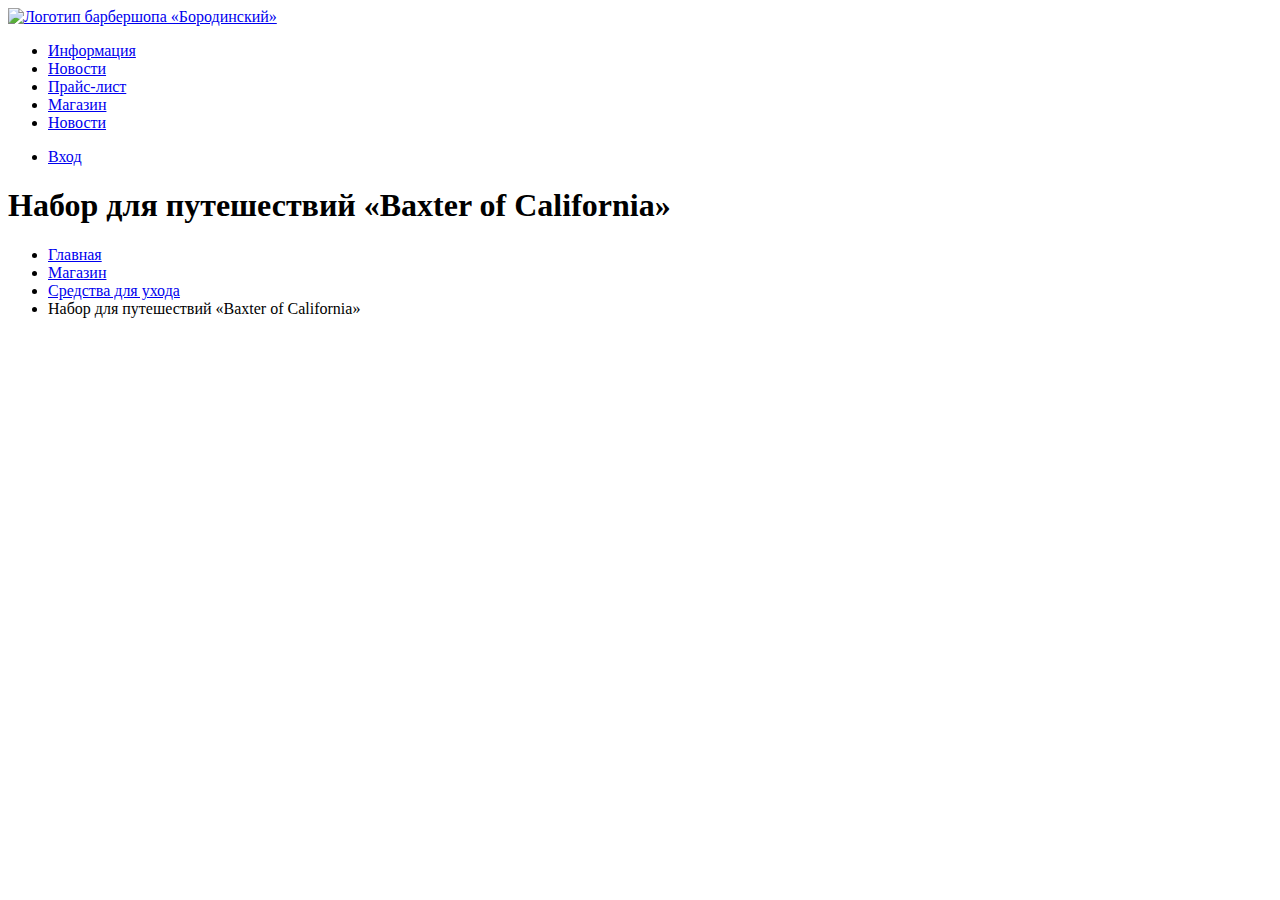
==== catalog-item.html @ afb242f7 "Add main and breadcrumbs" ====
<!DOCTYPE html>
<html lang="ru">
  <head>
    <meta charset="utf-8">
    <title>HTML Academy: Барбершоп</title>
  </head>
  <body>
    <header class="main-header">
        <nav class="main-navigation">
          <a class="main-header-logo" href="index.html">
            <img src="img/index-logo.svg" width="111" height="24" alt="Логотип
            барбершопа  «Бородинский»">
          </a>
          <div class="main-navigation-wrapper">
            <div class="container">
              <ul class="site-navigation">
                <li><a href="info.html">Информация</a></li>
                <li><a href="news.html">Новости</a></li>
                <li><a href="price.html">Прайс-лист</a></li>
                <li class="site-navigation-current"><a href="catalog.html">Магазин</a></li>
                <li><a href="contacts.html">Новости</a></li>
              </ul>
              <ul class="user-navigation">
                <li><a class="login-link" href="login.html">Вход</a></li>
              </ul>
            </div>
          </div>  
        </nav>
      </header>
    <main class="container">
        <h1 class="page-title">Набор для путешествий «Baxter of California»</h1>
        <ul class="breadcrumbs">
          <li><a href="index-html">Главная</a></li>
          <li><a href="#">Магазин</a></li>
          <li><a href="#">Средства для ухода</a></li>
          <li class="breadcrumbs-curent">Набор для путешествий
             «Baxter of California»</li>
        </ul>
</html>
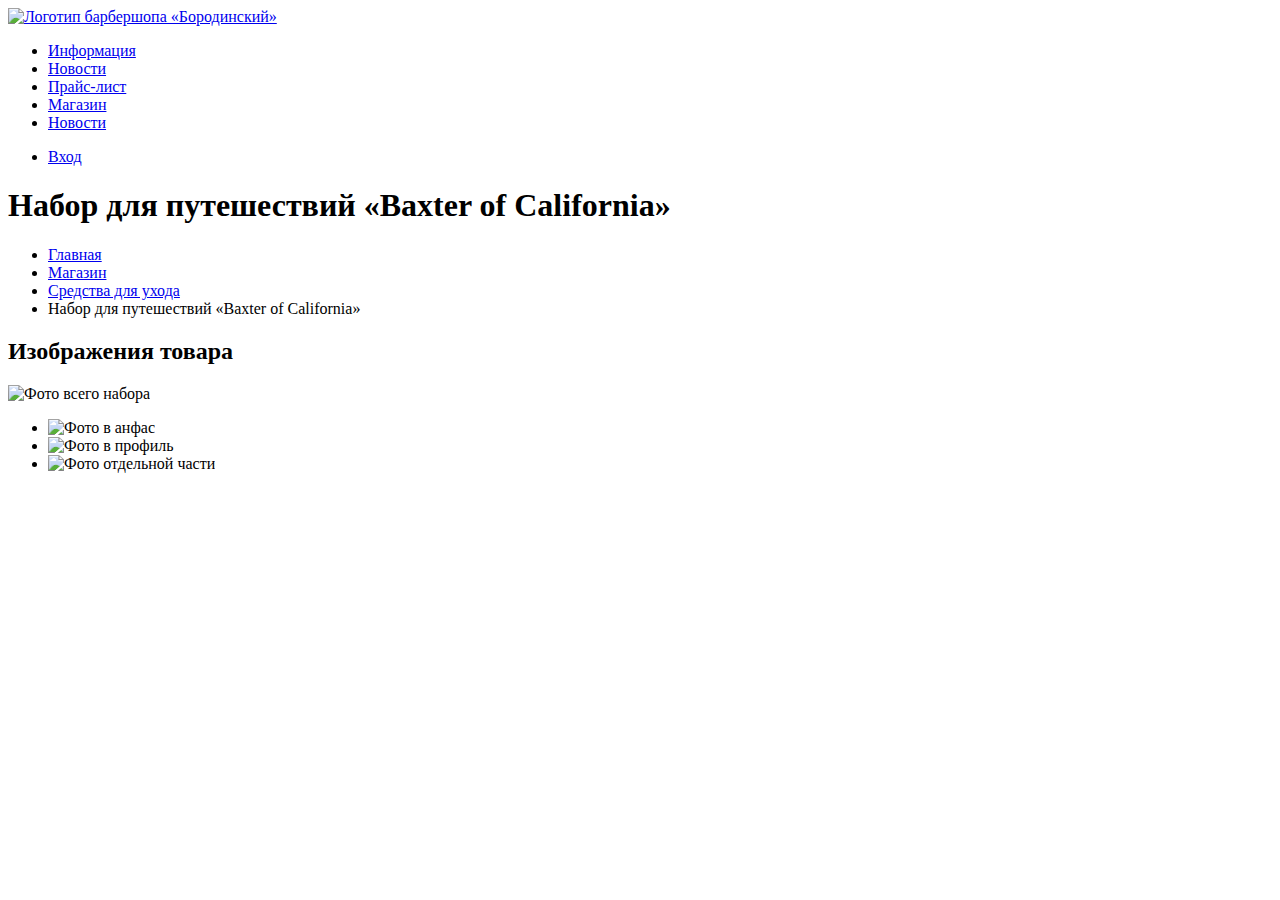
==== commit 5b80cdbd: "Add section priduct photos" ====
--- a/catalog-item.html
+++ b/catalog-item.html
@@ -36,4 +36,19 @@
           <li class="breadcrumbs-curent">Набор для путешествий
              «Baxter of California»</li>
         </ul>
+        <section class="product-photos">
+          <h2 class="visually-hidden">Изображения товара</h2>
+          <p class="priduct-photo-full">
+            <img src="img/product-big.jpg" width="460" height="498"
+            alt="Фото всего набора">
+          </p>
+          <ul class="priduct-photo-preview">
+            <li><img src="img/product-small-1.jpg" width="140" height="149"
+              alt="Фото в анфас"></li>
+            <li><img src="img/product-small-2.jpg" width="140" height="149"
+              alt="Фото в профиль"></li>
+            <li><img src="img/product-small-3.jpg" width="140" height="149" 
+              alt="Фото отдельной части"></li>
+          </ul>
+        </section>
 </html>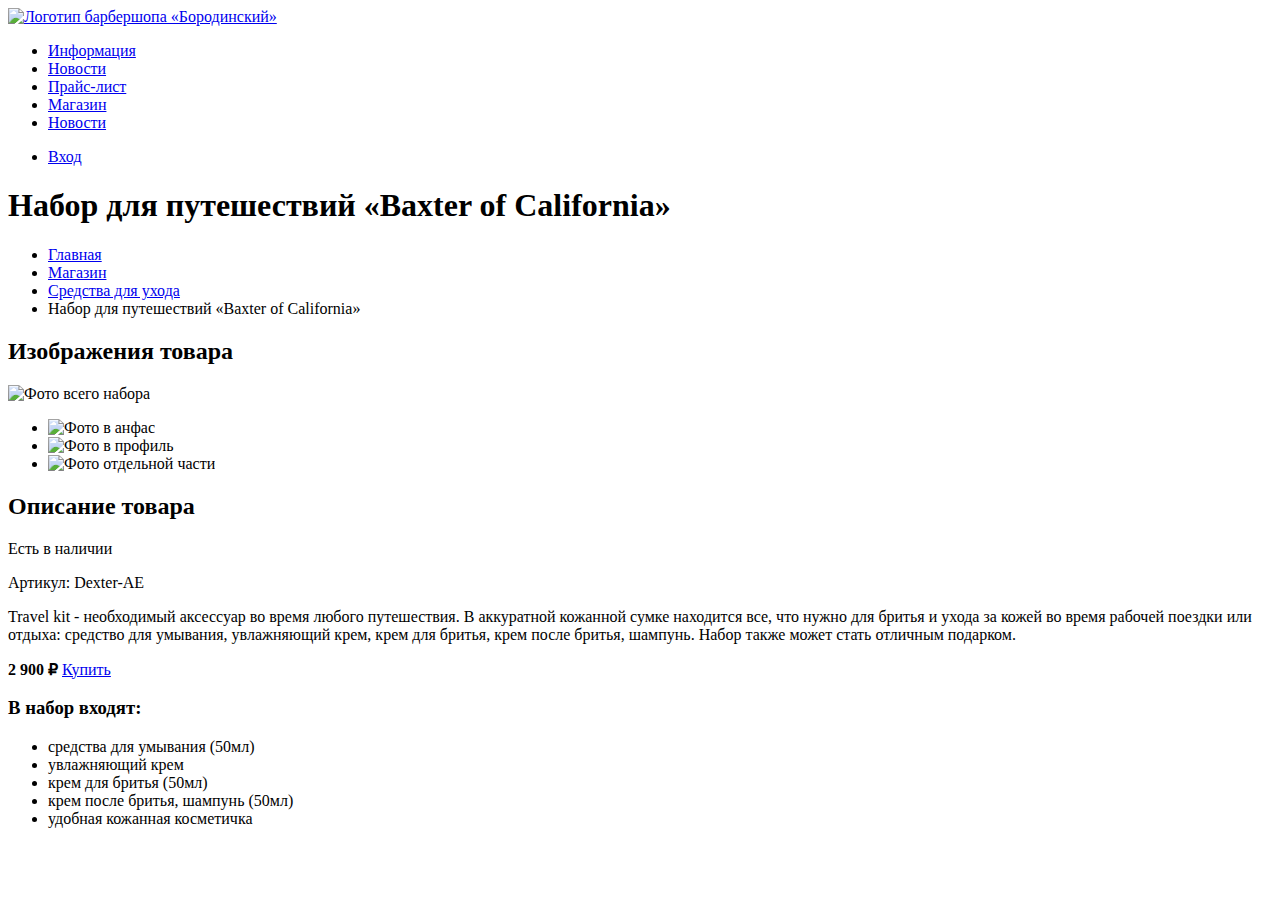
==== commit 6b6af195: "Add section product info" ====
--- a/catalog-item.html
+++ b/catalog-item.html
@@ -51,4 +51,27 @@
               alt="Фото отдельной части"></li>
           </ul>
         </section>
+        <section class="product-info">
+          <h2 class="visually-hidden">Описание товара</h2>
+          <p class="product-availability">Есть в наличии</p>
+          <p class="product-article">Артикул: Dexter-AE</p>
+          <p class="product-text">Travel kit - необходимый аксессуар во время любого путешествия.
+          В аккуратной кожанной сумке находится все, что нужно для бритья
+          и ухода за кожей во время рабочей поездки или отдыха: средство для 
+          умывания, увлажняющий крем, крем для бритья, крем после бритья,
+          шампунь. Набор также может стать отличным подарком.</p>
+          <p class="product-price">
+            <b>2 900 ₽</b>
+            <a class="button" href="#">Купить</a>
+          </p>
+          <h3>В набор входят:</h3>
+          <ul>
+            <li>средства для умывания (50мл)</li>
+            <li>увлажняющий крем</li>
+            <li>крем для бритья (50мл)</li>
+            <li>крем после бритья, шампунь (50мл)</li>
+            <li>удобная кожанная косметичка</li>
+          </ul>  
+        </section>
+    </main>
 </html>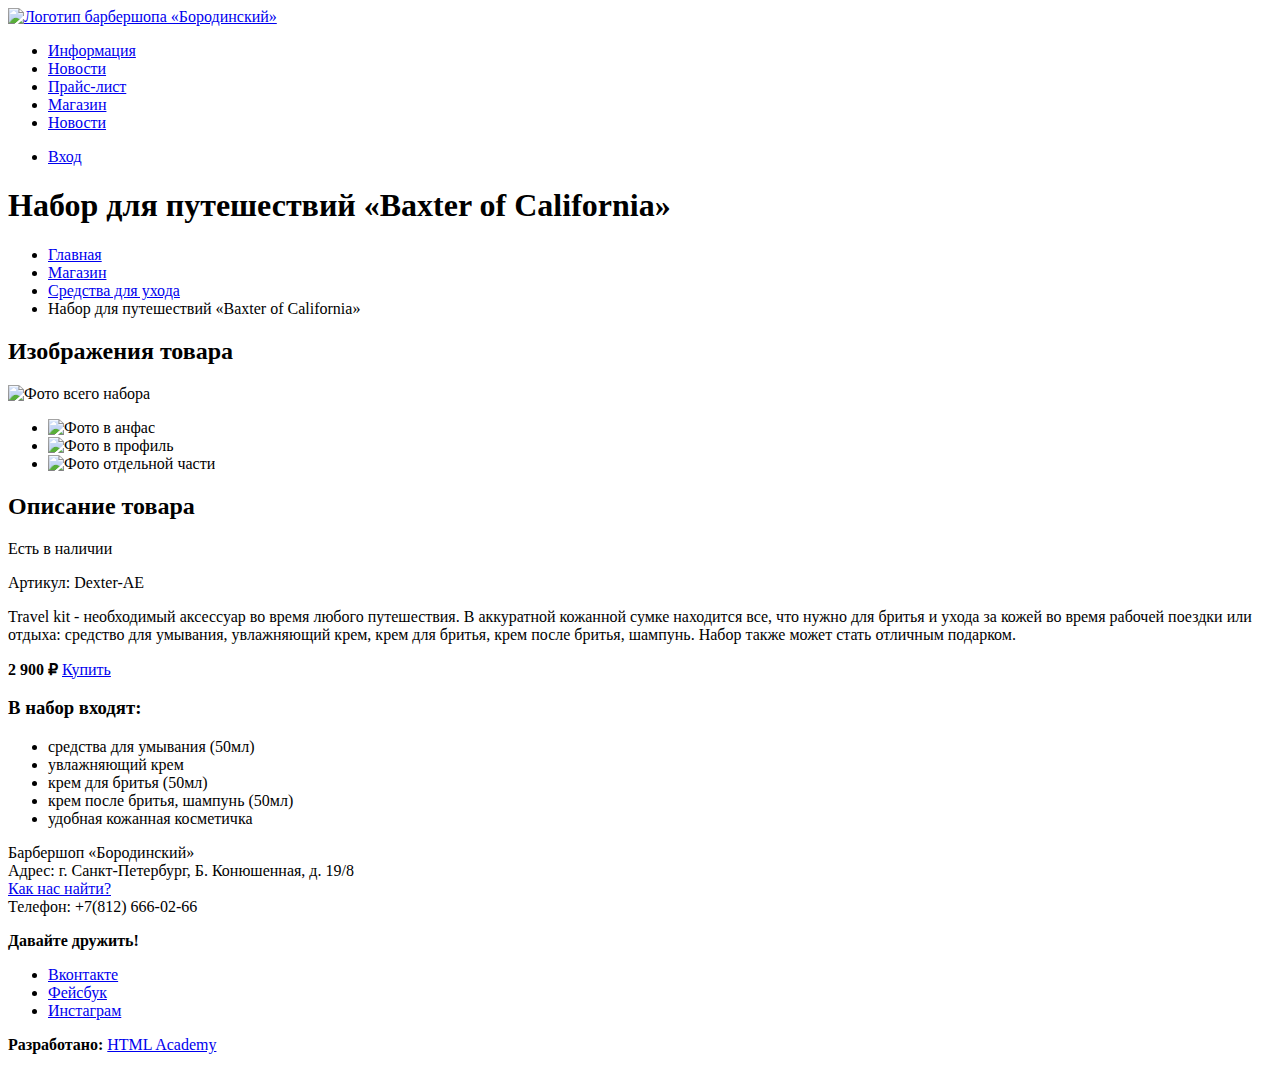
==== commit a2f7cd95: "Add footer" ====
--- a/catalog-item.html
+++ b/catalog-item.html
@@ -74,4 +74,24 @@
           </ul>  
         </section>
     </main>
+    <footer class="main-footer">
+        <p class="footer-contacts">
+            Барбершоп «Бородинский»<br>
+            Адрес: г. Санкт-Петербург, Б. Конюшенная, д. 19/8<br>
+            <a href="map.html">Как нас найти?</a><br>
+            Телефон: +7(812) 666-02-66
+        </p>
+        <div class="footer-social">
+          <b>Давайте дружить!</b>
+          <ul>
+            <li><a class="social-button" href="#">Вконтакте</a></li>
+            <li><a class="social-button" href="#">Фейсбук</a></li>
+            <li><a class="social-button" href="#">Инстаграм</a></li>
+          </ul>
+        </div>
+        <p class="footer-copyright">
+          <b>Разработано:</b>
+          <a class="button" href="http://htmlacademy.ru">HTML Academy</a>
+        </p>
+      </footer>
 </html>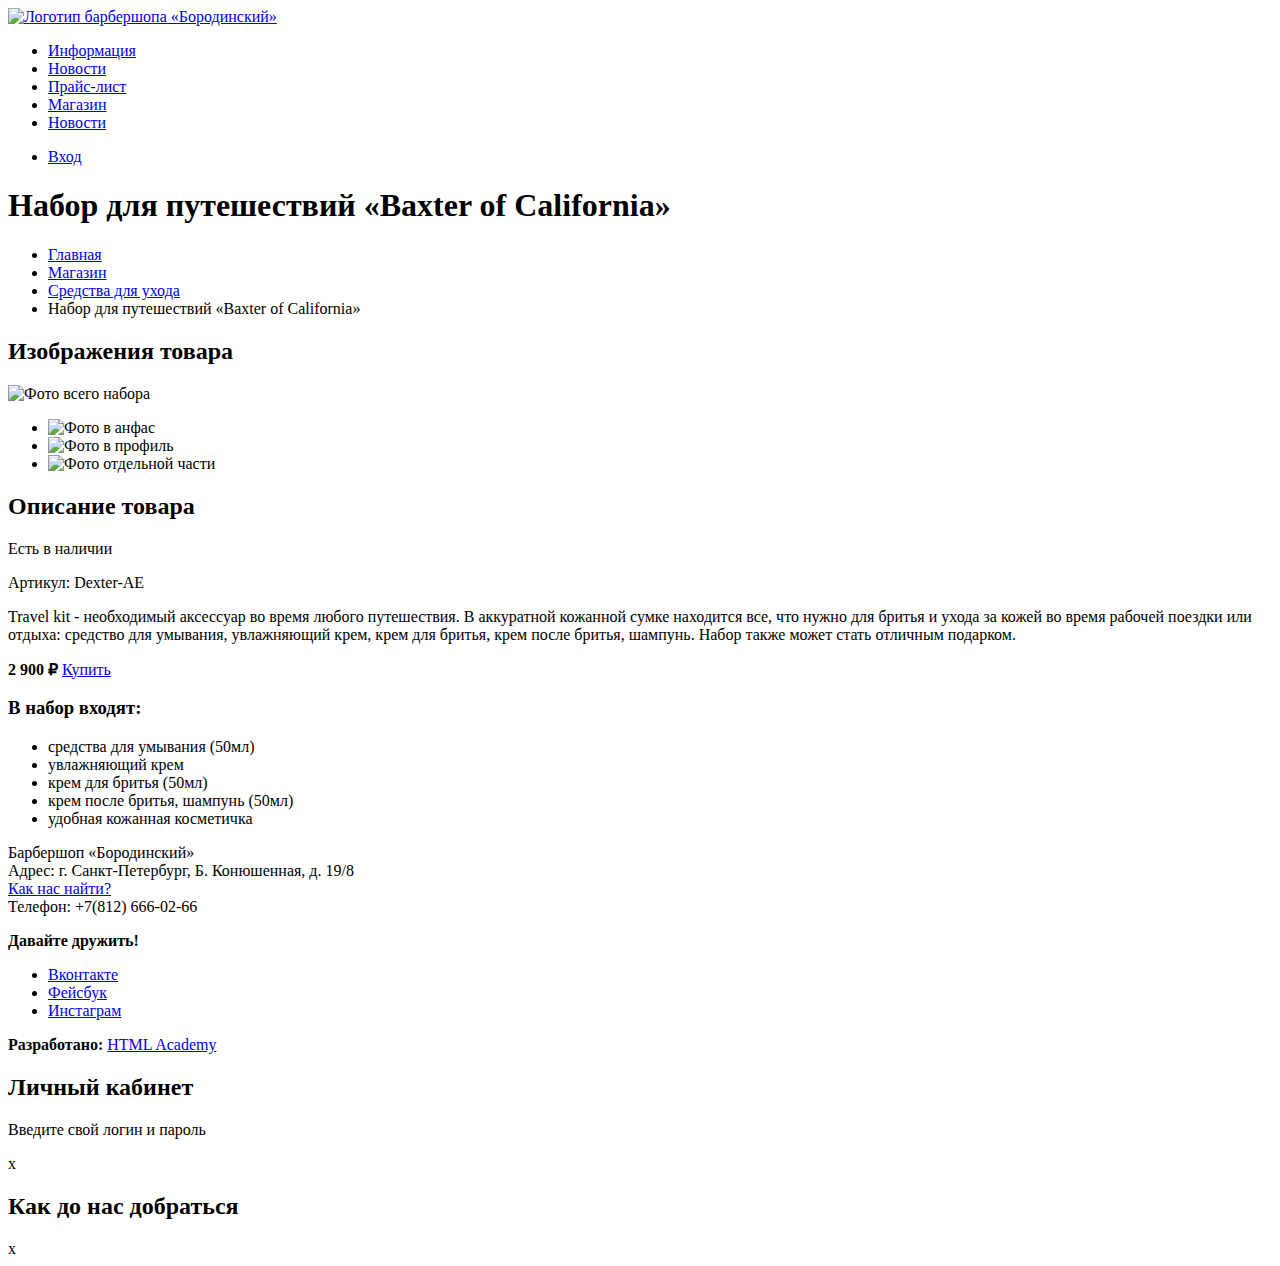
==== commit e675b73c: "Add section modal login and map" ====
--- a/catalog-item.html
+++ b/catalog-item.html
@@ -94,4 +94,15 @@
           <a class="button" href="http://htmlacademy.ru">HTML Academy</a>
         </p>
       </footer>
+      <section class="modal modal-login">
+          <h2>Личный кабинет</h2>
+          <p>Введите свой логин и пароль</p>
+            <!--Форма  -->
+            <span class="modal modal-close">x</span>
+        </section> 
+        <section class="modal modal-map">
+          <h2 class="visually-hidden">Как до нас добраться</h2>
+          <span class="modal modal-close">x</span>
+        </section>
+  </body>
 </html>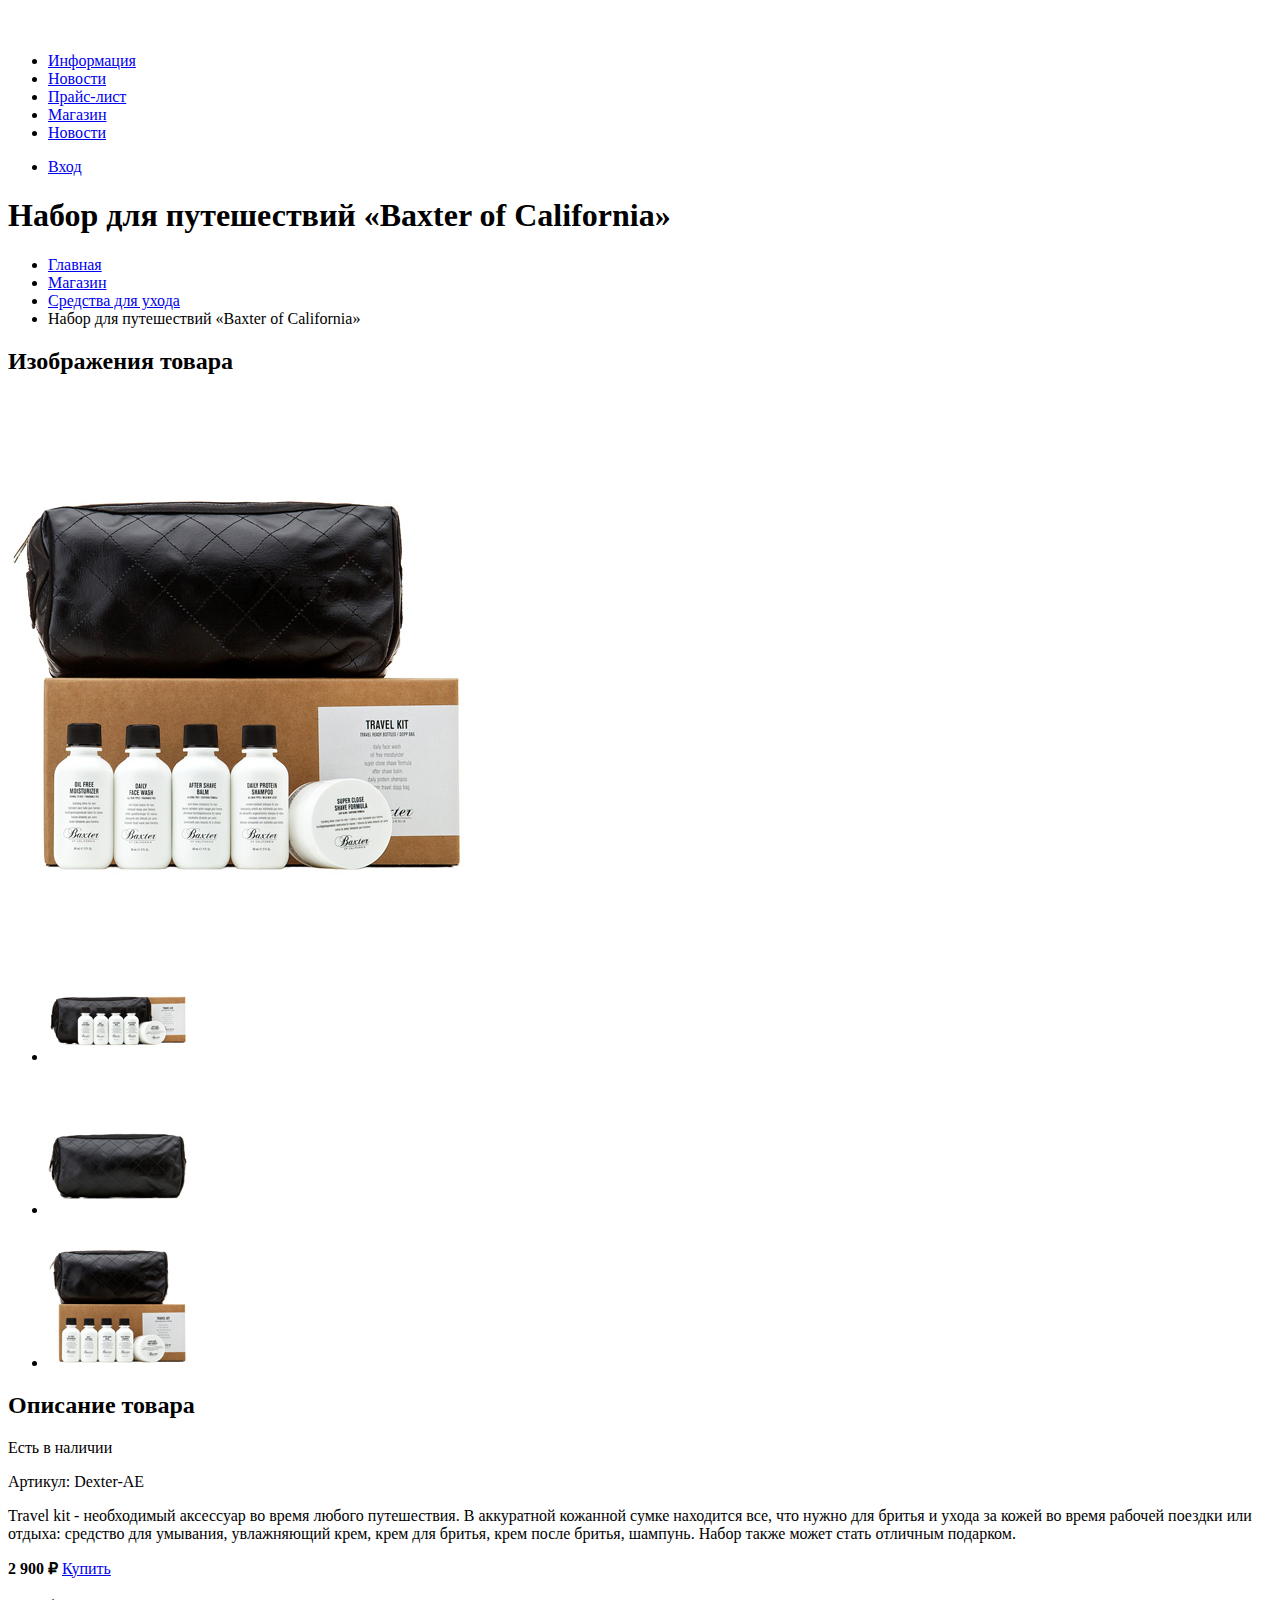
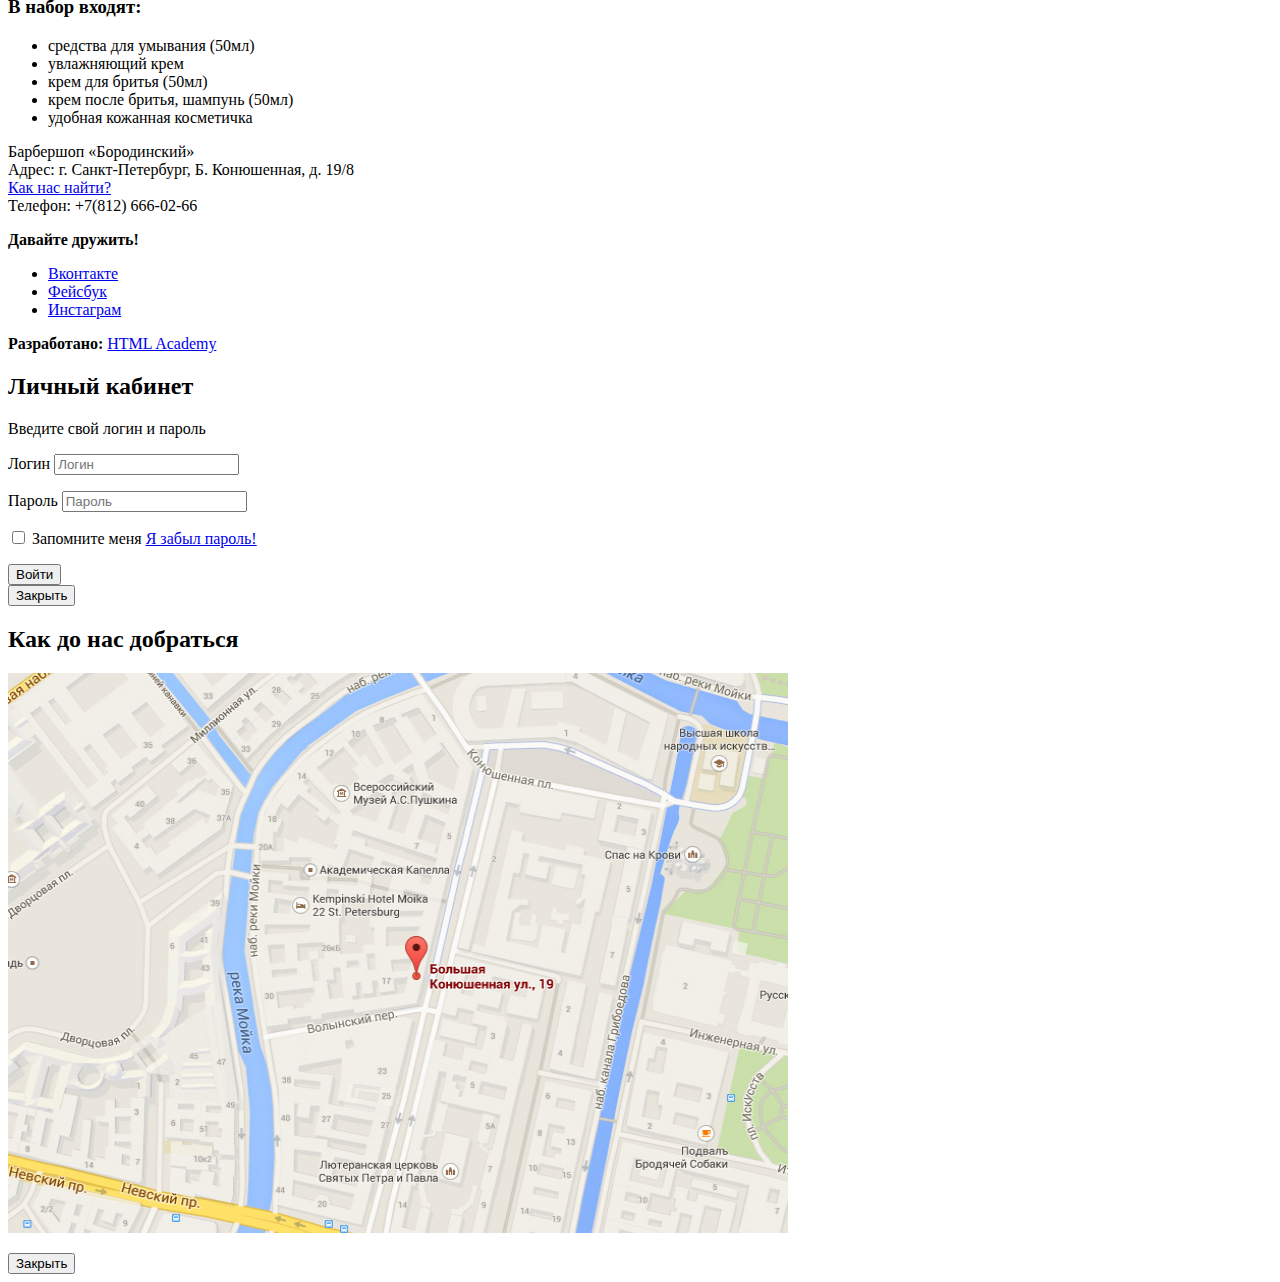
==== commit a32d88a2: "Add forms and labels" ====
--- a/catalog-item.html
+++ b/catalog-item.html
@@ -6,103 +6,123 @@
   </head>
   <body>
     <header class="main-header">
-        <nav class="main-navigation">
-          <a class="main-header-logo" href="index.html">
-            <img src="img/index-logo.svg" width="111" height="24" alt="Логотип
-            барбершопа  «Бородинский»">
-          </a>
-          <div class="main-navigation-wrapper">
-            <div class="container">
-              <ul class="site-navigation">
-                <li><a href="info.html">Информация</a></li>
-                <li><a href="news.html">Новости</a></li>
-                <li><a href="price.html">Прайс-лист</a></li>
-                <li class="site-navigation-current"><a href="catalog.html">Магазин</a></li>
-                <li><a href="contacts.html">Новости</a></li>
-              </ul>
-              <ul class="user-navigation">
-                <li><a class="login-link" href="login.html">Вход</a></li>
-              </ul>
-            </div>
-          </div>  
-        </nav>
-      </header>
+      <nav class="main-navigation">
+        <a class="main-header-logo" href="index.html">
+          <img src="img/index-logo.svg" width="111" height="24" alt="Логотип
+           барбершопа  «Бородинский»">
+        </a>
+        <ul class="site-navigation">
+          <li><a href="info.html">Информация</a></li>
+          <li><a href="news.html">Новости</a></li>
+          <li><a href="price.html">Прайс-лист</a></li>
+          <li class="site-navigation-current"><a href="catalog.html">Магазин</a></li>
+          <li><a href="contacts.html">Новости</a></li>
+        </ul>
+        <ul class="user=navigation">
+          <li>
+            <a class="login-link" href="login.html">Вход</a>
+          </li>
+        </ul>
+      </nav>
+    </header>
     <main class="container">
-        <h1 class="page-title">Набор для путешествий «Baxter of California»</h1>
-        <ul class="breadcrumbs">
-          <li><a href="index-html">Главная</a></li>
-          <li><a href="#">Магазин</a></li>
-          <li><a href="#">Средства для ухода</a></li>
-          <li class="breadcrumbs-curent">Набор для путешествий
-             «Baxter of California»</li>
+      <h1 class="page-title">Набор для путешествий «Baxter of California»</h1>
+      <ul class="breadcrumbs">
+        <li><a href="index-html">Главная</a></li>
+        <li><a href="#">Магазин</a></li>
+        <li><a href="#">Средства для ухода</a></li>
+        <li class="breadcrumbs-curent">Набор для путешествий
+            «Baxter of California»</li>
+      </ul>
+      <section class="product-photos">
+        <h2 class="visually-hidden">Изображения товара</h2>
+        <p class="priduct-photo-full">
+          <img src="img/product-big.jpg" width="460" height="498"
+          alt="Фото всего набора">
+        </p>
+        <ul class="priduct-photo-preview">
+          <li><img src="img/product-small-1.jpg" width="140" height="149"
+            alt="Фото в анфас"></li>
+          <li><img src="img/product-small-2.jpg" width="140" height="149"
+            alt="Фото в профиль"></li>
+          <li><img src="img/product-small-3.jpg" width="140" height="149" 
+            alt="Фото отдельной части"></li>
         </ul>
-        <section class="product-photos">
-          <h2 class="visually-hidden">Изображения товара</h2>
-          <p class="priduct-photo-full">
-            <img src="img/product-big.jpg" width="460" height="498"
-            alt="Фото всего набора">
-          </p>
-          <ul class="priduct-photo-preview">
-            <li><img src="img/product-small-1.jpg" width="140" height="149"
-              alt="Фото в анфас"></li>
-            <li><img src="img/product-small-2.jpg" width="140" height="149"
-              alt="Фото в профиль"></li>
-            <li><img src="img/product-small-3.jpg" width="140" height="149" 
-              alt="Фото отдельной части"></li>
-          </ul>
-        </section>
-        <section class="product-info">
-          <h2 class="visually-hidden">Описание товара</h2>
-          <p class="product-availability">Есть в наличии</p>
-          <p class="product-article">Артикул: Dexter-AE</p>
-          <p class="product-text">Travel kit - необходимый аксессуар во время любого путешествия.
-          В аккуратной кожанной сумке находится все, что нужно для бритья
-          и ухода за кожей во время рабочей поездки или отдыха: средство для 
-          умывания, увлажняющий крем, крем для бритья, крем после бритья,
-          шампунь. Набор также может стать отличным подарком.</p>
-          <p class="product-price">
-            <b>2 900 ₽</b>
-            <a class="button" href="#">Купить</a>
-          </p>
-          <h3>В набор входят:</h3>
-          <ul>
-            <li>средства для умывания (50мл)</li>
-            <li>увлажняющий крем</li>
-            <li>крем для бритья (50мл)</li>
-            <li>крем после бритья, шампунь (50мл)</li>
-            <li>удобная кожанная косметичка</li>
-          </ul>  
-        </section>
+      </section>
+      <section class="product-info">
+        <h2 class="visually-hidden">Описание товара</h2>
+        <p class="product-availability">Есть в наличии</p>
+        <p class="product-article">Артикул: Dexter-AE</p>
+        <p class="product-text">Travel kit - необходимый аксессуар во время любого путешествия.
+        В аккуратной кожанной сумке находится все, что нужно для бритья
+        и ухода за кожей во время рабочей поездки или отдыха: средство для 
+        умывания, увлажняющий крем, крем для бритья, крем после бритья,
+        шампунь. Набор также может стать отличным подарком.</p>
+        <p class="product-price">
+          <b>2 900 ₽</b>
+          <a class="button" href="#">Купить</a>
+        </p>
+        <h3>В набор входят:</h3>
+        <ul>
+          <li>средства для умывания (50мл)</li>
+          <li>увлажняющий крем</li>
+          <li>крем для бритья (50мл)</li>
+          <li>крем после бритья, шампунь (50мл)</li>
+          <li>удобная кожанная косметичка</li>
+        </ul>  
+      </section>
     </main>
     <footer class="main-footer">
-        <p class="footer-contacts">
-            Барбершоп «Бородинский»<br>
-            Адрес: г. Санкт-Петербург, Б. Конюшенная, д. 19/8<br>
-            <a href="map.html">Как нас найти?</a><br>
-            Телефон: +7(812) 666-02-66
+      <p class="footer-contacts">
+          Барбершоп «Бородинский»<br>
+          Адрес: г. Санкт-Петербург, Б. Конюшенная, д. 19/8<br>
+          <a href="map.html">Как нас найти?</a><br>
+          Телефон: +7(812) 666-02-66
+      </p>
+      <div class="footer-social">
+        <b>Давайте дружить!</b>
+        <ul>
+          <li><a class="social-button" href="#">Вконтакте</a></li>
+          <li><a class="social-button" href="#">Фейсбук</a></li>
+          <li><a class="social-button" href="#">Инстаграм</a></li>
+        </ul>
+      </div>
+      <p class="footer-copyright">
+        <b>Разработано:</b>
+        <a class="button" href="http://htmlacademy.ru">HTML Academy</a>
+      </p>
+    </footer>
+    <section class="modal modal-login">
+      <h2>Личный кабинет</h2>
+      <p>Введите свой логин и пароль</p>
+      <form class="login-form" action="https://echo.htmlacademy.ru" method="post">
+        <p>
+          <label class="visually-hidden" for="user-login">Логин</label>
+          <input class="login-icon-user" id="user-login" type="text" name="login" placeholder="Логин">
         </p>
-        <div class="footer-social">
-          <b>Давайте дружить!</b>
-          <ul>
-            <li><a class="social-button" href="#">Вконтакте</a></li>
-            <li><a class="social-button" href="#">Фейсбук</a></li>
-            <li><a class="social-button" href="#">Инстаграм</a></li>
-          </ul>
-        </div>
-        <p class="footer-copyright">
-          <b>Разработано:</b>
-          <a class="button" href="http://htmlacademy.ru">HTML Academy</a>
+        <p>
+          <label class="visually-hidden" for="user-password">Пароль</label>
+          <input class="login-icon-password" id="user-password" type="password" name="password" placeholder="Пароль">
         </p>
-      </footer>
-      <section class="modal modal-login">
-          <h2>Личный кабинет</h2>
-          <p>Введите свой логин и пароль</p>
-            <!--Форма  -->
-            <span class="modal modal-close">x</span>
-        </section> 
-        <section class="modal modal-map">
-          <h2 class="visually-hidden">Как до нас добраться</h2>
-          <span class="modal modal-close">x</span>
-        </section>
+        <p class="login-password-info">
+          <label class="login-checkbox">
+            <input type="checkbox" name="remember" class="visually-hidden">
+            <span class="checkbox-indicator"></span>
+            Запомните меня
+          </label> 
+          <a class="restore" href="#">Я забыл пароль!</a>
+        </p>
+        <button class="button" type="submit">Войти</button>
+      </form>
+      <button class="modal-close" type="button">Закрыть</button>
+    </section>  
+    <section class="modal modal-map">
+      <h2 class="visually-hidden">Как до нас добраться</h2>
+      <p>
+        <img src="img/map.jpg" width="780" height="560" alt="Офис компании по адресу ул.
+        Большая Конюшенная 19/8, Санкт-Петербург">
+      </p>
+      <button class="modal-close" type="button">Закрыть</button>
+    </section>
   </body>
 </html>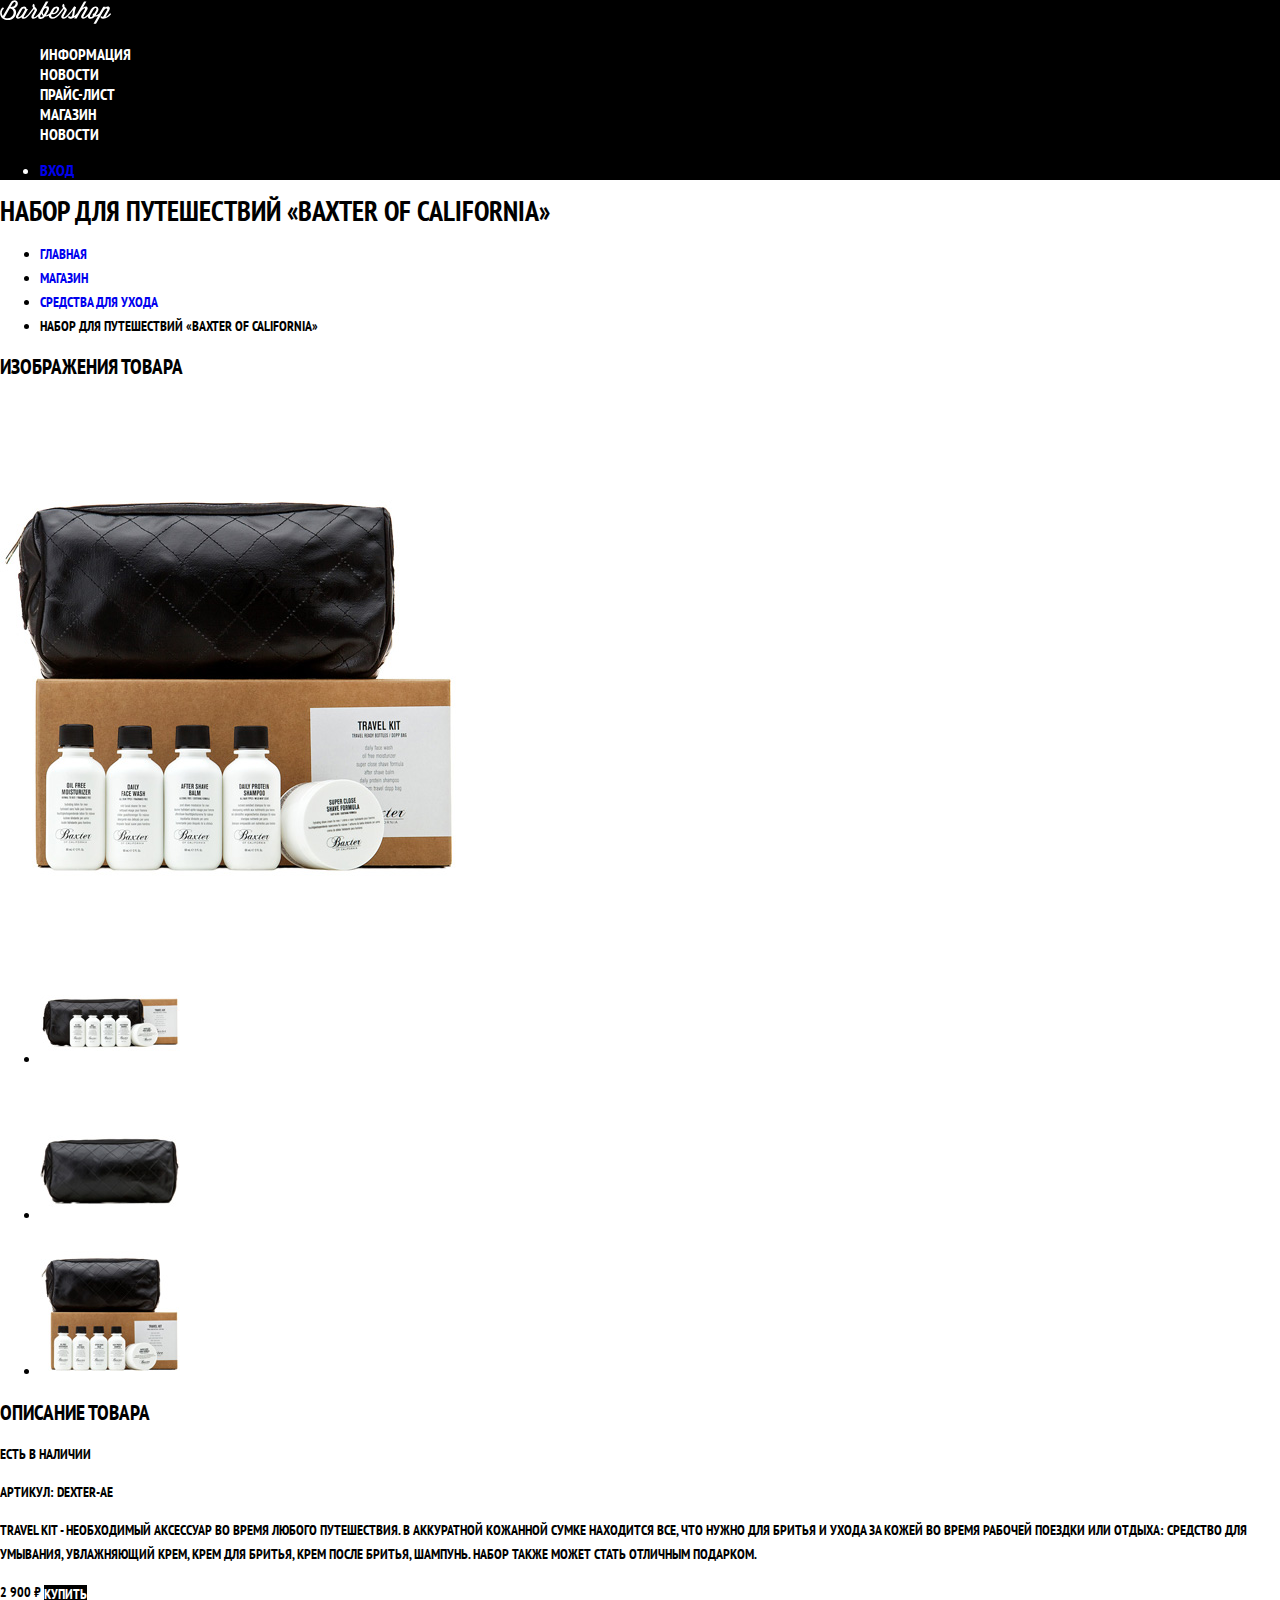
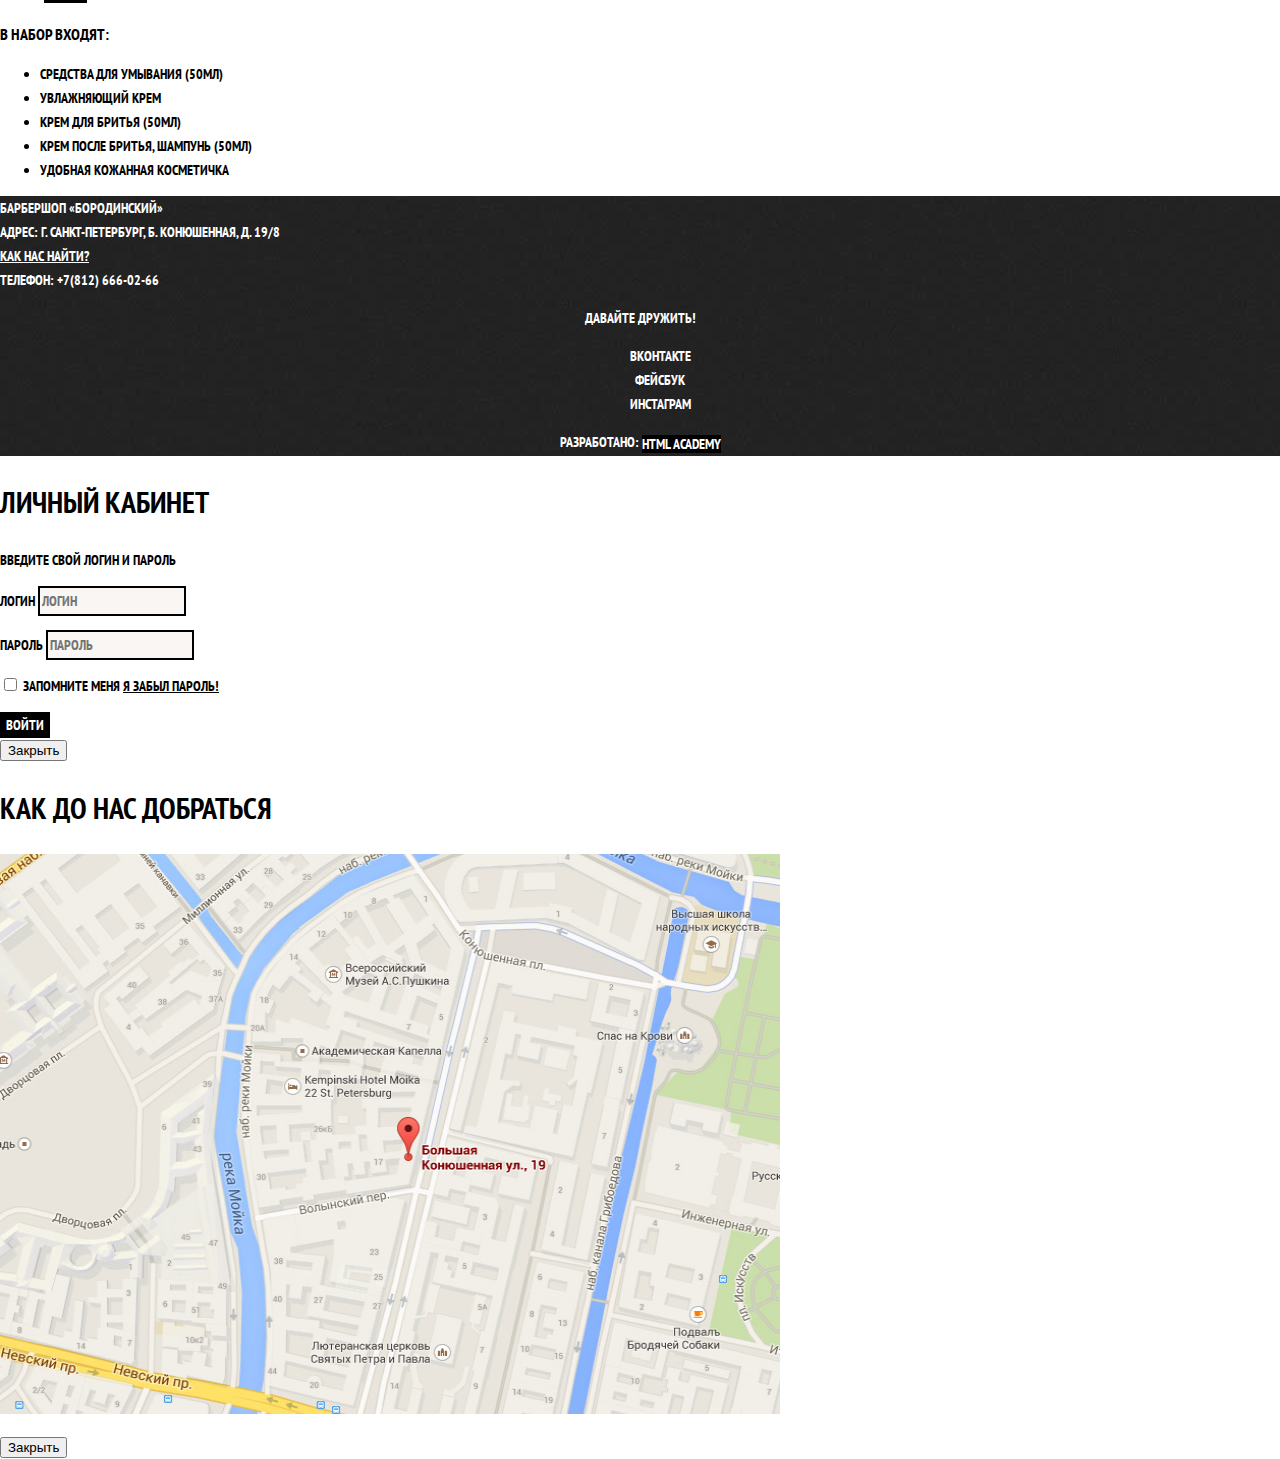
==== commit b2d9381a: "Add style.css" ====
--- a/catalog-item.html
+++ b/catalog-item.html
@@ -3,8 +3,11 @@
   <head>
     <meta charset="utf-8">
     <title>HTML Academy: Барбершоп</title>
+    <link href="https://fonts.googleapis.com/css?family=PT+Sans+Narrow:400,700&amp;subset=latin,cyrillic" rel="stylesheet">
+    <link href="https://fonts.googleapis.com/css?family=PT+Sans+Narrow:400,700&amp;subset=latin,cyrillic" rel="stylesheet">
+    <link href="css/style.css" rel="stylesheet">
   </head>
-  <body>
+  <body class="inner-page">
     <header class="main-header">
       <nav class="main-navigation">
         <a class="main-header-logo" href="index.html">
--- a/css/style.css
+++ b/css/style.css
@@ -0,0 +1,203 @@
+body {
+   margin: 0;
+   padding: 0;
+
+   font-family: "PT Sans Narrow", Arial, sans-serif;
+   font-size: 14px;
+   line-height: 24px;
+   font-weight: 700;
+   color: #ffffff;
+   text-transform: uppercase;
+
+   background-color: #000000;
+   background-image: url("../img/bg.jpg");
+   background-position: top center;
+   background-repeat: no-repeat;
+}
+
+.inner-page {
+    color: #000000;
+    background-color: #f9f6f3;
+    background-image: url("../img/pattern-light.jpg");
+    background-position: 0 0;
+    background-repeat: repeat;
+}
+
+a {
+    text-decoration: none;
+}
+
+.button {
+    font: inherit;
+
+    text-align: center;
+    color: #ffffff;
+    vertical-align: middle;
+    text-transform: uppercase;
+
+    background-color: #000000;
+    border: none;
+}
+
+.button:hover,
+.button:focus,
+.button:active {
+    background-color: #663d14;
+}
+
+.main-navigation {
+    font-size: 16px;
+    line-height: 20px;
+    color: #ffffff;
+
+    background-color: #000000;
+}
+
+.site-navigation,
+.user-navigation {
+    list-style: none;
+}
+
+.site-navigation a,
+.user-navigation a {
+    color: #ffffff;
+}
+
+.site-navigation a:hover,
+.site-navigation a:focus,
+.user-navigation a:hover,
+.user-navigation a:focus {
+    background-color: #242424;
+}
+
+.features-list {
+    list-style: none;
+}
+
+.feature-item {
+    text-align: center;
+}
+
+.feature-item h3 {
+    font-size: 30px;
+    line-height: 42px;
+}
+
+.index-columns {
+    color: #000000;
+
+    background-color: #f8f5f2;
+    background-image: url("../img/pattern-light.jpg");
+    background-position: 0 0;
+    background-repeat: repeat;
+}
+
+.index-columns h2 {
+    font-size: 30px;
+    line-height: 42px;
+}
+
+.news-list {
+    list-style: none;
+}
+
+.news-item time {
+    text-transform: none;
+}
+
+.gallery-content {
+    background-color: #cccccc;
+    border: 7px solid #ffffff;
+}
+.appointment-item input {
+    font: inherit;
+
+    background-color: transparent;
+    border: 2px solid #000000;
+}
+
+.appointment-item input:focus {
+    border-color: #663d15;
+}
+
+.main-footer {
+    color: #ffffff;
+
+    background-color: #212121;
+    background-image: url("../img/pattern-dark.jpg");
+    background-position: 0 0;
+    background-repeat: repeat;
+}
+
+.footer-contacts a {
+    color: #ffffff;
+    text-decoration: underline;
+}
+
+.footer-contacts a:hover,
+.footer-contacts a:focus {
+    text-decoration: none;
+}
+
+.footer-social {
+    text-align: center;
+}
+
+.footer-social ul {
+    list-style: none;
+}
+
+.social-button {
+    color: #ffffff;
+}
+
+.footer-copyright {
+    text-align: center;
+}
+
+.footer-copyright .button:hover,
+.footer-copyright .button:focus {
+    color: #000000;
+
+    background-color: #ffffff;
+}
+
+.modal {
+    color: #000000;
+
+    background-color: #f8f3f0;
+    background-image: url("../img/pattern-light.jpg");
+}
+.modal h2 {
+    font-size: 30px;
+    line-height: 42px;
+}
+
+.login-form input[type="text"],
+.login-form input[type="password"] {
+    font: inherit;
+    color: #000000;
+    text-transform: uppercase;
+
+    background-color: #f9f6f3;
+    border: 2px solid #000000;
+}
+
+.login-form input:focus {
+    border-color: #663d15;
+}
+
+.login-checkbox:hover,
+.login-checkbox:focs {
+    color: #663d15;
+}
+
+.restore {
+    color: #000000;
+    text-decoration: underline;
+}
+
+.restore:hover,
+.restore:focus {
+    text-decoration: none;
+}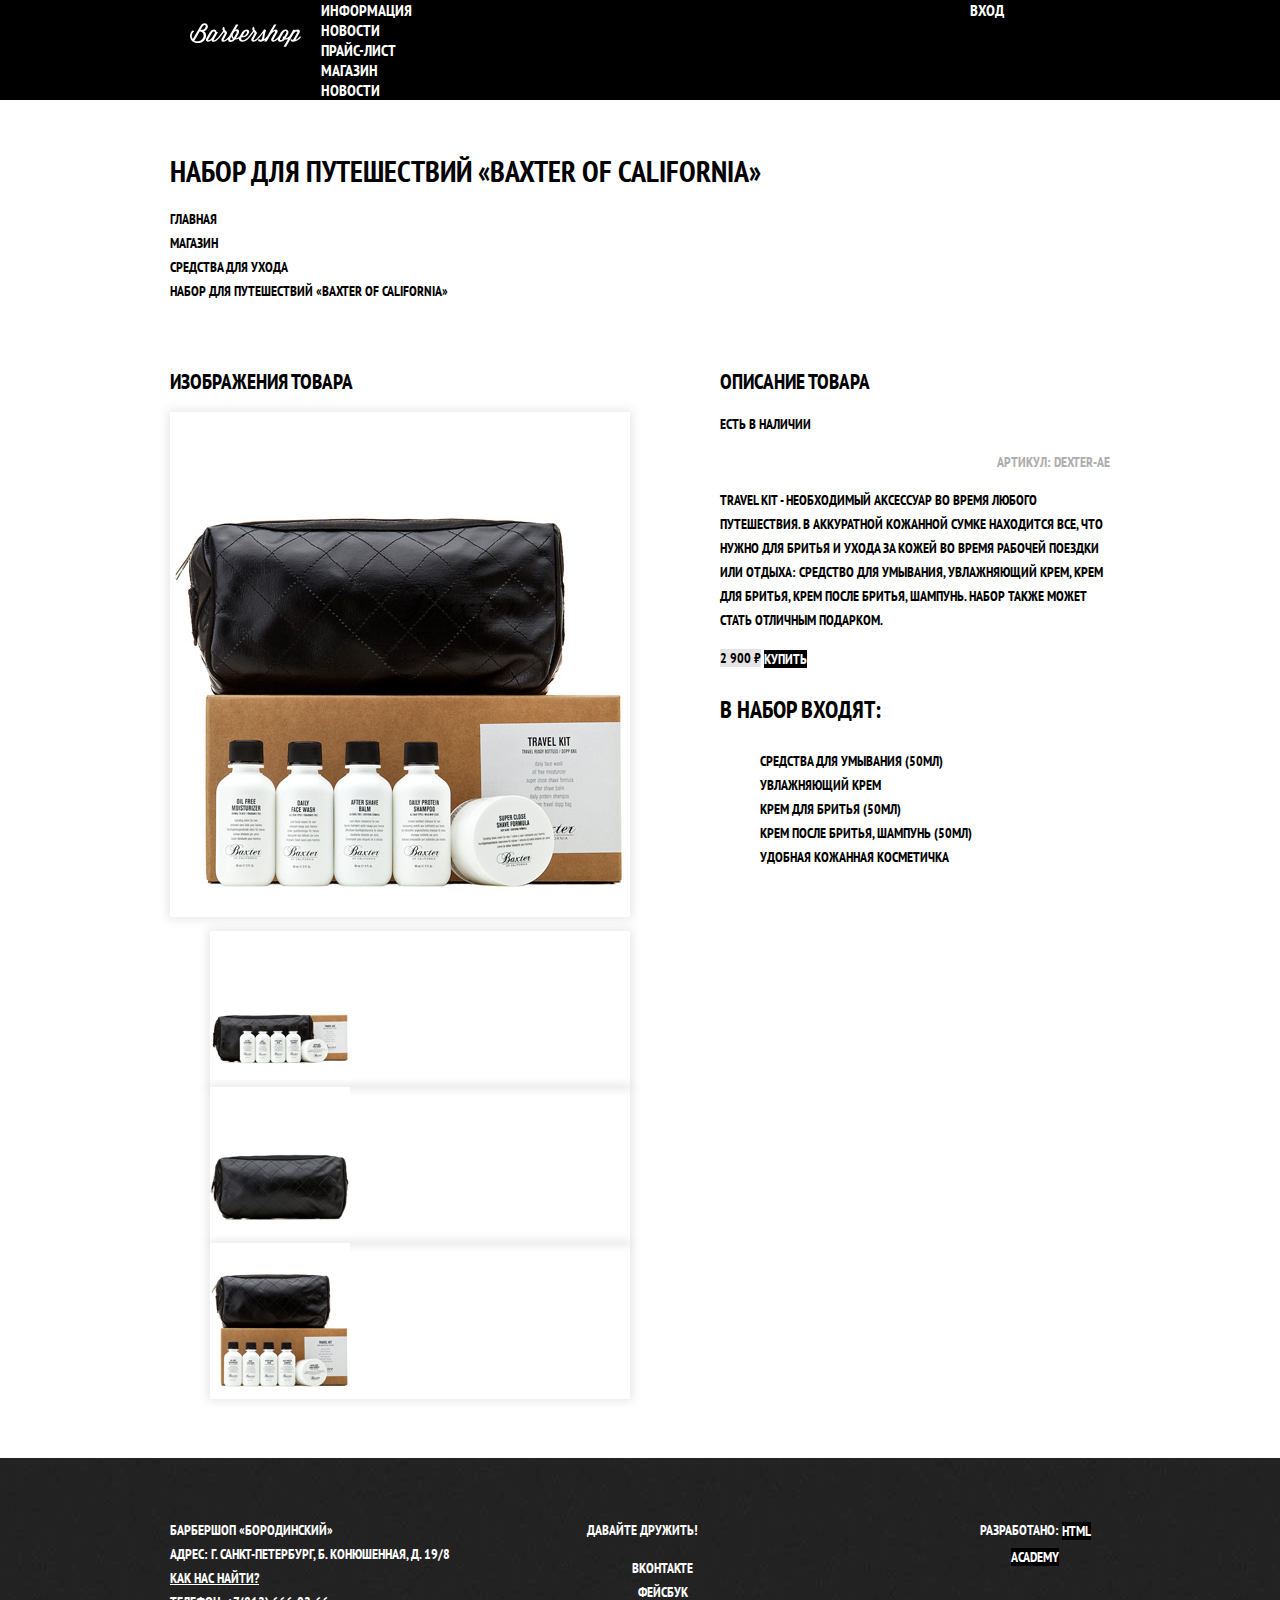
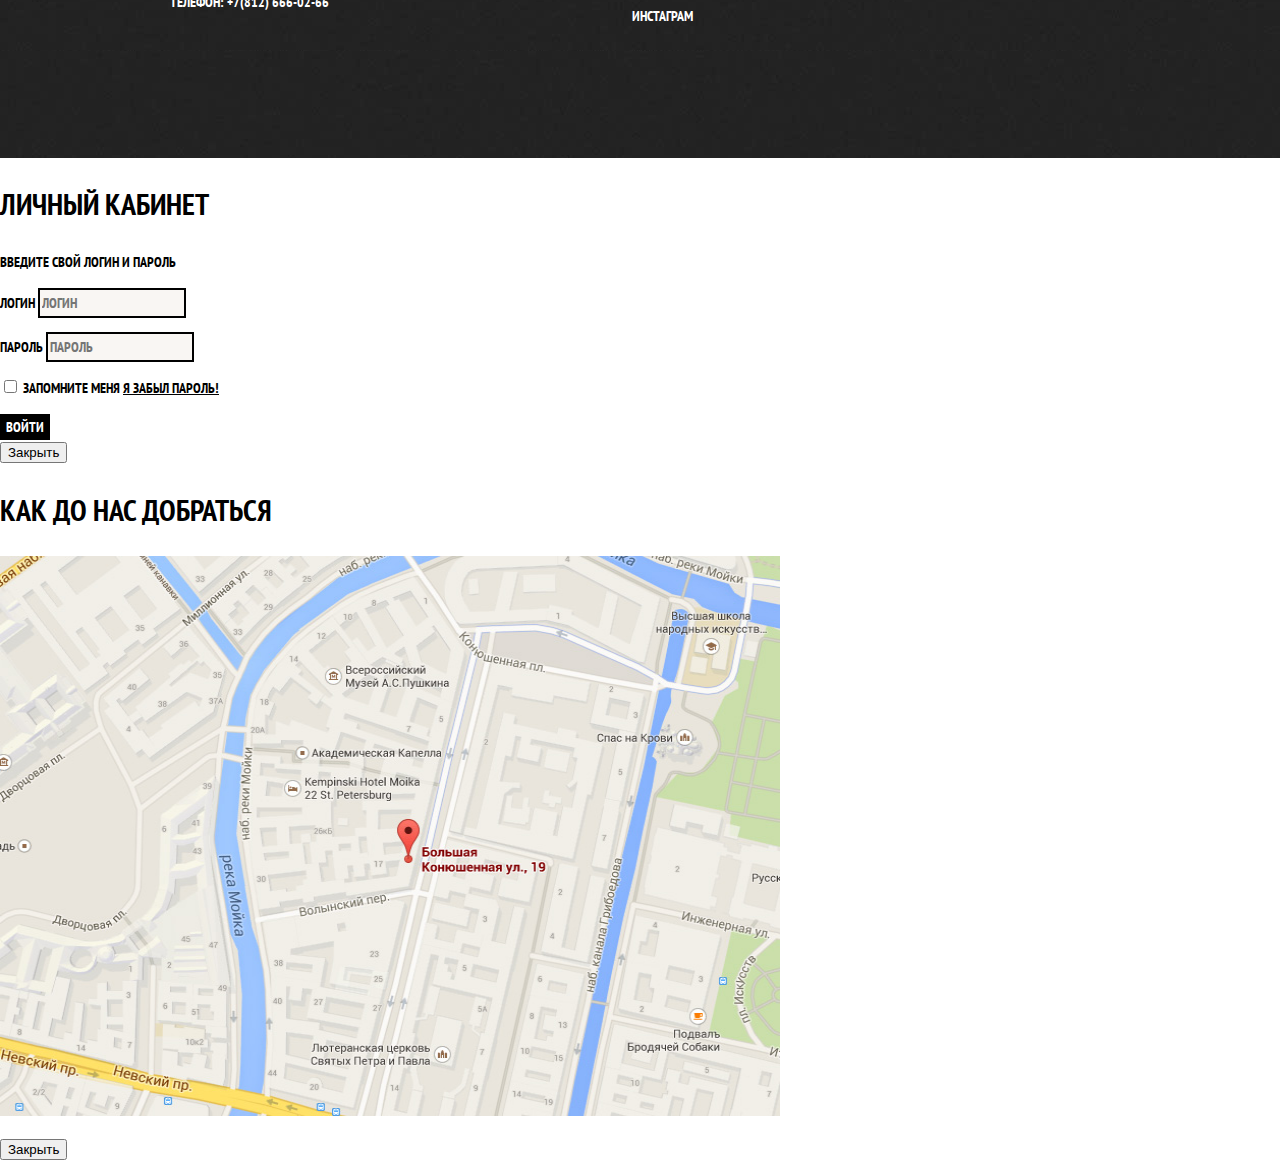
==== commit 8b1dd520: "Add css-style and flex" ====
--- a/catalog-item.html
+++ b/catalog-item.html
@@ -9,7 +9,7 @@
   </head>
   <body class="inner-page">
     <header class="main-header">
-      <nav class="main-navigation">
+      <nav class="main-navigation container">
         <a class="main-header-logo" href="index.html">
           <img src="img/index-logo.svg" width="111" height="24" alt="Логотип
            барбершопа  «Бородинский»">
@@ -21,7 +21,7 @@
           <li class="site-navigation-current"><a href="catalog.html">Магазин</a></li>
           <li><a href="contacts.html">Новости</a></li>
         </ul>
-        <ul class="user=navigation">
+        <ul class="user-navigation">
           <li>
             <a class="login-link" href="login.html">Вход</a>
           </li>
@@ -37,63 +37,67 @@
         <li class="breadcrumbs-curent">Набор для путешествий
             «Baxter of California»</li>
       </ul>
-      <section class="product-photos">
-        <h2 class="visually-hidden">Изображения товара</h2>
-        <p class="priduct-photo-full">
-          <img src="img/product-big.jpg" width="460" height="498"
-          alt="Фото всего набора">
-        </p>
-        <ul class="priduct-photo-preview">
-          <li><img src="img/product-small-1.jpg" width="140" height="149"
-            alt="Фото в анфас"></li>
-          <li><img src="img/product-small-2.jpg" width="140" height="149"
-            alt="Фото в профиль"></li>
-          <li><img src="img/product-small-3.jpg" width="140" height="149" 
-            alt="Фото отдельной части"></li>
-        </ul>
-      </section>
-      <section class="product-info">
-        <h2 class="visually-hidden">Описание товара</h2>
-        <p class="product-availability">Есть в наличии</p>
-        <p class="product-article">Артикул: Dexter-AE</p>
-        <p class="product-text">Travel kit - необходимый аксессуар во время любого путешествия.
-        В аккуратной кожанной сумке находится все, что нужно для бритья
-        и ухода за кожей во время рабочей поездки или отдыха: средство для 
-        умывания, увлажняющий крем, крем для бритья, крем после бритья,
-        шампунь. Набор также может стать отличным подарком.</p>
-        <p class="product-price">
-          <b>2 900 ₽</b>
-          <a class="button" href="#">Купить</a>
-        </p>
-        <h3>В набор входят:</h3>
-        <ul>
-          <li>средства для умывания (50мл)</li>
-          <li>увлажняющий крем</li>
-          <li>крем для бритья (50мл)</li>
-          <li>крем после бритья, шампунь (50мл)</li>
-          <li>удобная кожанная косметичка</li>
-        </ul>  
-      </section>
+      <div class="catalog-columns">
+        <section class="product-photos">
+          <h2 class="visually-hidden">Изображения товара</h2>
+          <p class="product-photo-full">
+            <img src="img/product-big.jpg" 
+            alt="Фото всего набора">
+          </p>
+          <ul class="product-photo-preview">
+            <li><img src="img/product-small-1.jpg" 
+              alt="Фото в анфас"></li>
+            <li><img src="img/product-small-2.jpg" 
+              alt="Фото в профиль"></li>
+            <li><img src="img/product-small-3.jpg" 
+              alt="Фото отдельной части"></li>
+          </ul>
+        </section>
+        <section class="product-info">
+          <h2 class="visually-hidden">Описание товара</h2>
+          <p class="product-availability">Есть в наличии</p>
+          <p class="product-article">Артикул: Dexter-AE</p>
+          <p class="product-text">Travel kit - необходимый аксессуар во время любого путешествия.
+          В аккуратной кожанной сумке находится все, что нужно для бритья
+          и ухода за кожей во время рабочей поездки или отдыха: средство для 
+          умывания, увлажняющий крем, крем для бритья, крем после бритья,
+          шампунь. Набор также может стать отличным подарком.</p>
+          <p class="product-price">
+            <b>2 900 ₽</b>
+            <a class="button" href="#">Купить</a>
+          </p>
+          <h3>В набор входят:</h3>
+          <ul>
+            <li>средства для умывания (50мл)</li>
+            <li>увлажняющий крем</li>
+            <li>крем для бритья (50мл)</li>
+            <li>крем после бритья, шампунь (50мл)</li>
+            <li>удобная кожанная косметичка</li>
+          </ul>  
+        </section>
+      </div>
     </main>
     <footer class="main-footer">
-      <p class="footer-contacts">
-          Барбершоп «Бородинский»<br>
-          Адрес: г. Санкт-Петербург, Б. Конюшенная, д. 19/8<br>
-          <a href="map.html">Как нас найти?</a><br>
-          Телефон: +7(812) 666-02-66
-      </p>
-      <div class="footer-social">
-        <b>Давайте дружить!</b>
-        <ul>
-          <li><a class="social-button" href="#">Вконтакте</a></li>
-          <li><a class="social-button" href="#">Фейсбук</a></li>
-          <li><a class="social-button" href="#">Инстаграм</a></li>
-        </ul>
+      <div class="container">
+        <p class="footer-contacts">
+            Барбершоп «Бородинский»<br>
+            Адрес: г. Санкт-Петербург, Б. Конюшенная, д. 19/8<br>
+            <a href="map.html">Как нас найти?</a><br>
+            Телефон: +7(812) 666-02-66
+        </p>
+        <div class="footer-social">
+          <b>Давайте дружить!</b>
+          <ul>
+            <li><a class="social-button" href="#">Вконтакте</a></li>
+            <li><a class="social-button" href="#">Фейсбук</a></li>
+            <li><a class="social-button" href="#">Инстаграм</a></li>
+          </ul>
+        </div>
+        <p class="footer-copyright">
+          <b>Разработано:</b>
+          <a class="button" href="http://htmlacademy.ru">HTML Academy</a>
+        </p>
       </div>
-      <p class="footer-copyright">
-        <b>Разработано:</b>
-        <a class="button" href="http://htmlacademy.ru">HTML Academy</a>
-      </p>
     </footer>
     <section class="modal modal-login">
       <h2>Личный кабинет</h2>
--- a/css/style.css
+++ b/css/style.css
@@ -120,6 +120,151 @@
     border-color: #663d15;
 }
 
+.page-title {
+    font-size: 30px;
+    line-height: 42px;
+}
+
+.breadcrumbs {
+    list-style: none;
+}
+
+.breadcrumbs a {
+    color: #000000;
+}
+
+.breadcrumbs a:hover,
+.breadcrumbs a:focus {
+    text-decoration: underline;
+}
+
+.breadcrumbs-current {
+    color: #aba9a7;
+}
+
+.filter fieldset {
+    border: none;
+}
+
+.filter legend {
+    font-size: 24px;
+    line-height: 30px;
+}
+
+.filter ul {
+    list-style: none;
+    line-height: 18px;
+}
+
+.filter-input:hover + label,
+.filter-input:focus + label {
+    color: #663d15;
+}
+
+.filter-input:disabled + label {
+    color: #000000;
+
+    opacity: 0.5;
+}
+
+.catalog-list {
+    list-style: none;
+}
+
+.catalog-item {
+    background-color: #f8f8f8;
+    box-shadow: 0 0 10px rgba(0, 0, 0, 0.1);
+}
+
+.catalog-item:hover {
+    box-shadow: 0 0 10px rgba(0, 0, 0, 0.2);
+}
+
+.catalog-item a {
+    color: #000000;
+}
+
+.catalog-item h3 {
+    font-size: 14px;
+    line-height: 18px;
+}
+
+.catalog-category {
+    text-transform: none;
+}
+
+.catalog-item-price b {
+    font-size: 14px;
+    line-height: 20px;
+    text-align: center;
+
+    background-color: #e5e5e5;
+}
+
+.catalog-item-price .button {
+    line-height: 20px;
+    color: #ffffff;
+}
+
+.pagination-list {
+    list-style: none;
+}
+
+.pagination-item a {
+    color: #ffffff;
+    background-color: #000000;
+}
+
+.pagination-item a:hover,
+.pagination-item a:focus,
+.pagination-item a:active {
+    background-color: #663d15;
+}
+
+.pagination-item-current a {
+    color: #000000;
+    background-color: #ffffff;
+}
+
+.pagination-item-current a:hover,
+.pagination-item-current a:focus,
+.pagination-item-current a:active {
+    color: #000000;
+    background-color: #ffffff;
+}
+
+.product-photo-preview {
+    list-style: none;
+}
+
+.product-photo-preview li {
+    box-shadow: 0 0 10px 2px rgba(0, 0, 0, 0.1);
+}
+
+.product-photo-full {
+    box-shadow: 0 0 10px 2px rgba(0, 0, 0, 0.1);
+}
+
+.product-article {
+    text-align: right;
+    color: #aeaeae;
+}
+
+.product-price b {
+    line-height: 20px;
+    text-align: center;
+    background-color: #e5e5e5;
+}
+
+.product-info h3 {
+    font-size: 24px;
+    line-height: 30px;
+}
+
+.product-info ul {
+    list-style: none;
+}
+
 .main-footer {
     color: #ffffff;
 
@@ -200,4 +345,234 @@
 .restore:hover,
 .restore:focus {
     text-decoration: none;
-}+}
+
+html,
+body {
+    min-width: 1122px;
+    min-height: 1750px;
+}
+
+.inner-page .main-header {
+    margin-bottom: 50px;
+    min-height: 70px;
+}
+
+.container {
+    width: 940px;
+    margin: 0 auto;
+    padding: 0 10px;
+}
+.main-header {
+    margin-bottom: 75px;
+    min-height: 285px;
+}
+
+.inner-page .main-header {
+    margin-bottom: 50px;
+    background-color: #000000;
+    min-height: 70px;
+}
+
+.main-navigation {
+    display: flex;
+    min-height: 285px;
+    background-color: transparent;
+    flex-direction: column;
+    align-items: center;
+}
+
+.inner-page .main-navigation {
+    align-items: flex-start;
+    flex-direction: row;
+    min-height: 70px;
+}
+
+.main-header-logo {
+    order: 2;
+    width: 368px;
+    height: 153px; 
+}
+
+.inner-page .main-header-logo {
+    order: 0;
+    width: 111px;
+    height: 24px;
+    padding: 23px 20px;
+}
+
+.main-navigation-wrapper {
+    width: 100%;
+    margin-bottom: 60px;
+    background-color: #000000;
+    min-height: 70px;
+}
+
+.main-navigation-wrapper .container {
+    display: flex;
+    justify-content: space-between;
+}
+
+.site-navigation {
+    margin: 0;
+    padding: 0;
+    min-height: 70px;
+    width: 620px;
+    list-style: none;
+}
+
+.user-navigation {
+    width: 140px;
+    margin: 0;
+    padding: 0;
+    list-style: none;
+    min-height: 70px;
+}
+
+.inner-page .user-navigation {
+    margin-left: auto;
+}
+
+.features {
+    margin-bottom: 80px;
+}
+
+.features-list {
+    display: flex;
+    justify-content: space-between;
+    min-height: 170px;
+    margin: 0;
+    padding: 0;
+    list-style: none;
+}
+
+.feature-item {
+    min-height: 170px;
+    width: 300px;
+}
+
+.index-columns {
+    display: flex;
+    justify-content: space-between;
+    padding: 50px 80px;
+    margin-bottom: 35px;
+    background-color: transparent;
+}
+
+.news {
+    width: 380px;
+    min-height: 315px;
+}
+
+.gallery {
+    width: 300px;
+    min-height: 315px;
+}
+
+.contacts {
+    width: 380px;
+    min-height: 295px;
+}
+
+.appointment {
+    width: 300px;
+    min-height: 340px;
+}
+
+.page-title {
+    margin: 0;
+    margin-bottom: 15px;
+    padding: 0;
+    min-height: 42px;
+}
+
+.breadcrumbs {
+    padding: 0;
+    margin: 0;
+    margin-bottom: 50px;
+    min-height: 24px;
+}
+.catalog-columns {
+    display: flex;
+    justify-content: space-between;
+}
+
+.filters {
+    width: 180px;
+    min-height: 687px;
+}
+
+.catalog {
+    width: 700px;
+    min-height: 687px
+}
+
+.catalog-list {
+    display: flex;
+    flex-wrap: wrap;
+    padding: 0;
+    margin: 0;
+    margin-bottom: 25px;
+    list-style: none;
+}
+
+.catalog-item {
+    width: 220px;
+    margin-bottom: 20px;
+    margin-right: 20px;
+    min-height: 285px;
+}
+
+.catalog-item:nth-child(3n) {
+    margin-right: 0;
+}
+
+.pagination-list {
+    padding: 0;
+    margin: 0;
+    list-style: none;
+    min-height: 47px;
+}
+
+.product-photos {
+    width: 460px;
+    min-height: 677px;
+}
+
+.product-info {
+    width: 390px;
+    min-height: 667px;
+}
+
+.main-footer {
+    padding: 60px 0;
+    margin-top: 65px;
+    min-height: 180px; 
+}
+
+.inner-page .main-footer {
+    margin-top: 45px;
+}
+
+.main-footer .container {
+    display: flex;
+}
+
+.footer-contacts {
+    width: 320px;
+    margin: 0;
+    margin-right: 80px;
+    min-height: 100px;
+}
+
+.footer-social {
+    width: 145px;
+    min-height: 100px;
+}
+
+.footer-copyright {
+    width: 150px;
+    margin: 0;
+    margin-left: auto;
+    min-height: 100px;
+}
